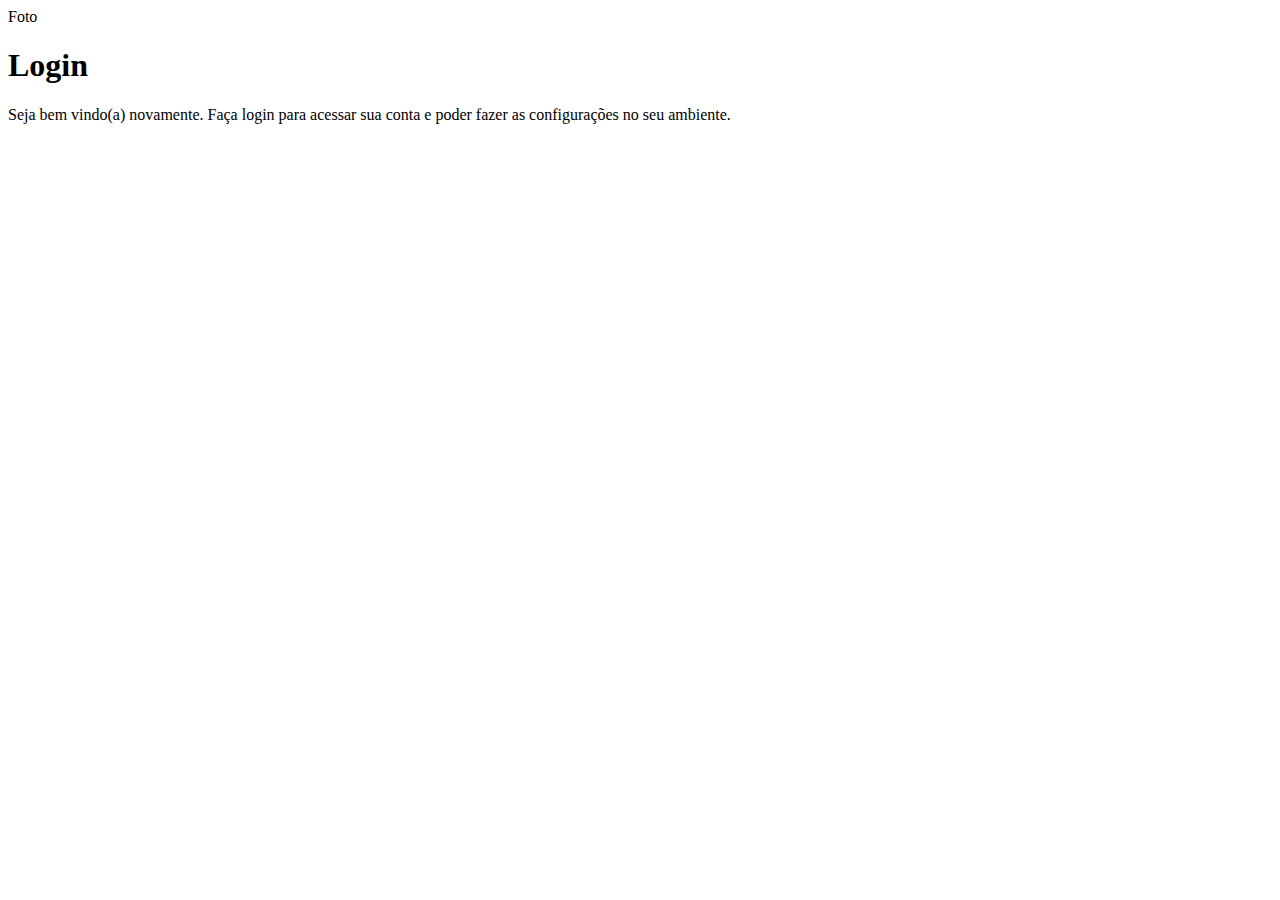
==== index.html @ a34ddea9 "project structure created" ====
<!DOCTYPE html>
<html lang="pt-br">
<head>
    <meta charset="UTF-8">
    <meta name="viewport" content="width=device-width, initial-scale=1.0">
    <title>Login</title>
    <link rel="stylesheet" href="estilos/style.css">
</head>
<body>
    <main>
        <section>
            <div id="login">
                Foto
            </div>
            <div id="formulario">
                <h1>Login</h1>
                <p>Seja bem vindo(a) novamente. Faça login para acessar sua conta e poder fazer as configurações no seu ambiente.</p>
                <form action="login.php" method="post">
                    
                </form>
            </div>
        </section>
    </main>
</body>
</html>
---- estilos/style.css ----
@charset "UTF-8";

/*
    Paleta de cores
    Verde: #49a09d
    Lilás: #5f2c82
*/
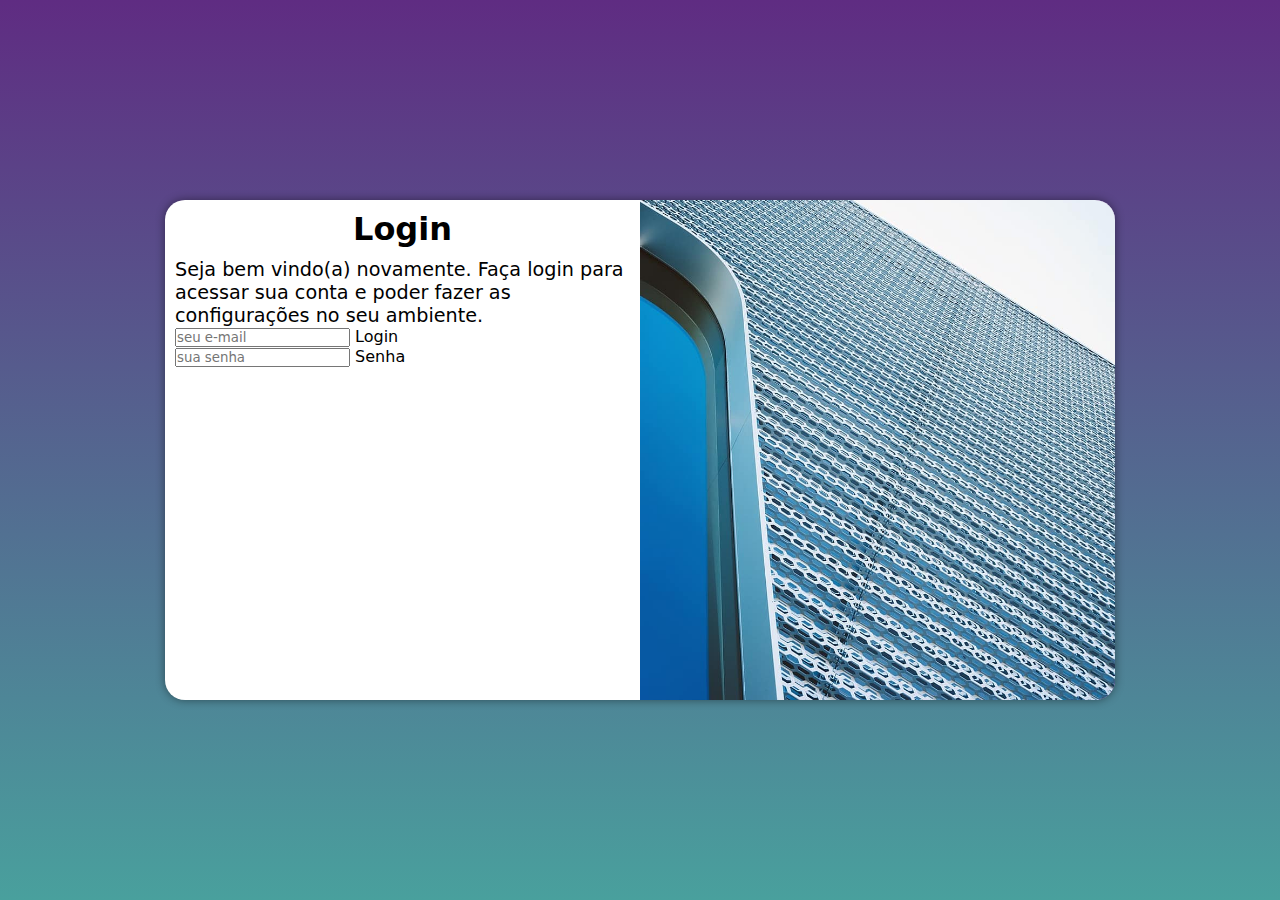
==== commit 6723a4c5: "commit" ====
--- a/index.html
+++ b/index.html
@@ -4,19 +4,30 @@
     <meta charset="UTF-8">
     <meta name="viewport" content="width=device-width, initial-scale=1.0">
     <title>Login</title>
+    <link href="https://fonts.googleapis.com/css2?family=Material+Symbols+Outlined" rel="stylesheet" />
     <link rel="stylesheet" href="estilos/style.css">
+    <link rel="stylesheet" href="estilos/media-query.css">
 </head>
 <body>
     <main>
-        <section>
-            <div id="login">
-                Foto
+        <section id="login">
+            <div id="imagem">
+                
             </div>
             <div id="formulario">
                 <h1>Login</h1>
                 <p>Seja bem vindo(a) novamente. Faça login para acessar sua conta e poder fazer as configurações no seu ambiente.</p>
-                <form action="login.php" method="post">
-                    
+                <form action="login.php" method="post" autocomplete="on">
+                    <div class="campo">
+                        
+                        <input type="email" name="login" id="ilogin" placeholder="seu e-mail">
+                        <label for="ilogin">Login</label>
+                    </div>
+                    <div class="campo">
+                        
+                        <input type="password" name="Senha" id="isenha" placeholder="sua senha">
+                        <label for="isenha">Senha</label>
+                    </div>
                 </form>
             </div>
         </section>
--- a/estilos/style.css
+++ b/estilos/style.css
@@ -4,4 +4,62 @@
     Paleta de cores
     Verde: #49a09d
     Lilás: #5f2c82
-*/+*/
+
+* {
+    font-family: system-ui, -apple-system, BlinkMacSystemFont, 'Segoe UI', Roboto, Oxygen, Ubuntu, Cantarell, 'Open Sans', 'Helvetica Neue', sans-serif;
+    padding: 0px;
+    margin: 0px;
+    box-sizing: border-box;
+}
+
+body, html {
+    background-color: #5f2c82 ;
+    height: 100vh;
+    width: 100vw;
+}
+
+main {
+    position: relative;
+    height: 100vh;
+    width: 100vw;
+}
+
+#login {
+    position: absolute;
+    top: 50%;
+    left: 50%;
+    transform: translate(-50%, -50%);
+    background-color: white;
+    width: 250px;
+    height: 500px;
+    border-radius: 20px;
+    overflow: hidden;
+    box-shadow: 0px 0px 10px rgba(0, 0, 0, 0.445);
+
+    transition: width .5s, height .5s;
+    transition-timing-function: ease;
+
+}
+
+#login > #imagem {
+    display: block;
+    background: #5f2c82 url(../imagens/metal.jpg) no-repeat;
+    height: 200px;
+    background-size: cover;
+    background-position: left bottom;
+}
+
+#login > #formulario {
+    display: block;
+    padding: 10px;
+}
+
+#formulario > h1 {
+    text-align: center;
+    margin-bottom: 10px;
+}
+
+#formulario > p {
+    font-size: 0.8em;
+}--- a/estilos/media-query.css
+++ b/estilos/media-query.css
@@ -0,0 +1,76 @@
+@charset "UTF-8";
+
+/*
+    Paleta de cores
+    Verde: #49a09d
+    Lilás: #5f2c82
+*/
+/* Typical Device Breakpoints
+-----------------------------
+Penas telas: até 600px
+Celular: de 600px até 768px
+Tablet: de 768px até 992px
+Desktop: de 992px até 1200px
+Grandes telas: acima de 1200px
+*/
+
+@media screen and (min-width: 768px) and (max-width: 992px) {
+
+    body{
+        background-image: linear-gradient(to top, #49a09d, #5f2c82 );
+    }
+    
+    #login {
+        width: 80vw;
+    }
+
+    #login > #imagem {
+        float: left;
+        width: 30%;
+        height: 100%;
+    }
+
+    #login > #formulario {
+        float: right;
+        width: 70%;
+    }
+
+#formulario > p {
+    font-size: 1em;
+}
+}
+
+@media screen and (min-width: 992px) {
+
+    body{
+        background-image: linear-gradient(to top, #49a09d, #5f2c82 );
+    }
+
+    #login {
+        width: 950px;
+    }
+
+    #login > #imagem {
+        float: right;
+        width: 50%;
+        height: 100%;
+    }
+
+    #login > #formulario {
+        float: left;
+        width: 50%;
+    }
+
+    
+#formulario > p {
+    font-size: 1.2em;
+}
+
+#formulario > h1 {
+    font-size: 2em ;
+}
+
+}
+
+
+
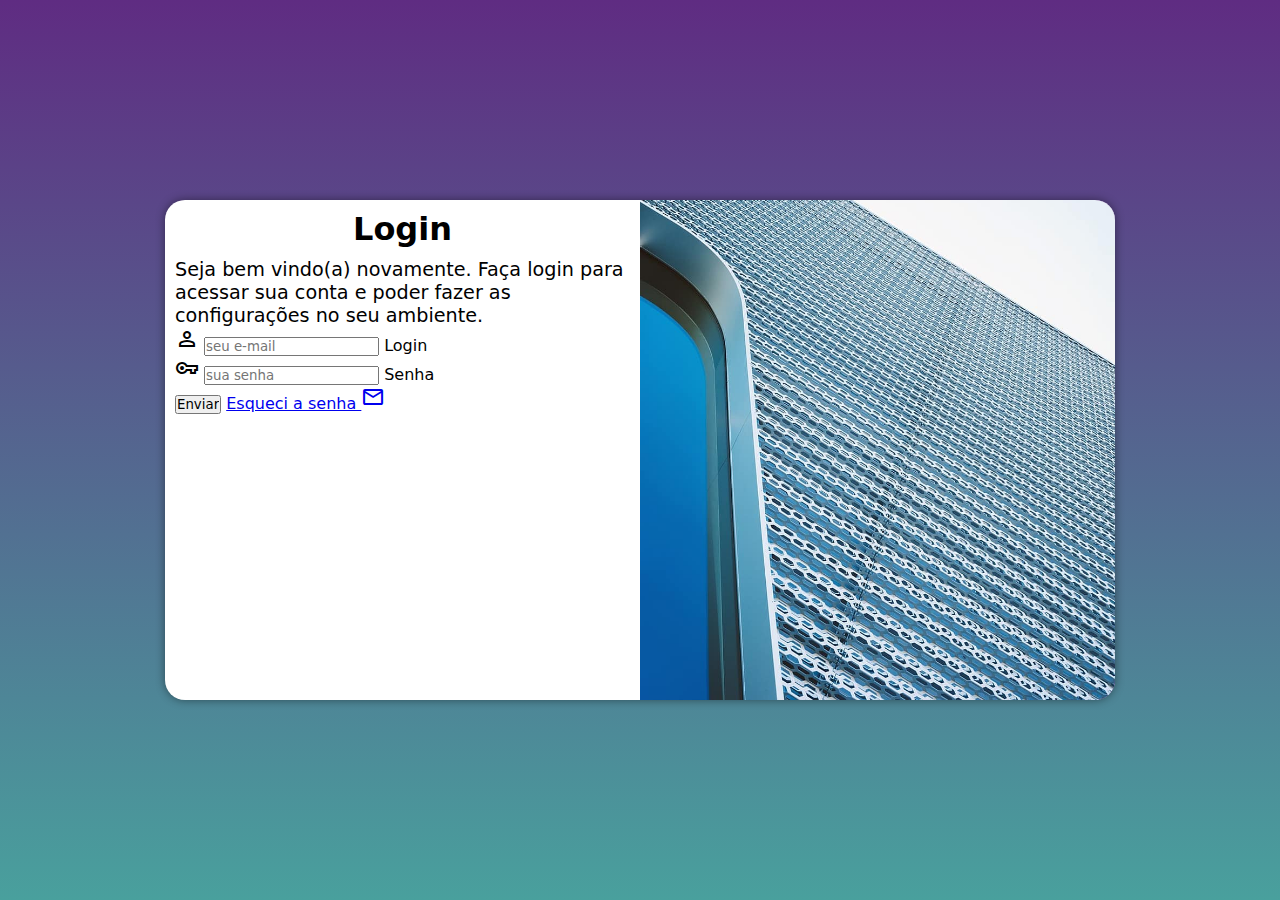
==== commit 38b559ee: "I added the form" ====
--- a/index.html
+++ b/index.html
@@ -19,15 +19,26 @@
                 <p>Seja bem vindo(a) novamente. Faça login para acessar sua conta e poder fazer as configurações no seu ambiente.</p>
                 <form action="login.php" method="post" autocomplete="on">
                     <div class="campo">
-                        
-                        <input type="email" name="login" id="ilogin" placeholder="seu e-mail">
+                        <span class="material-symbols-outlined">
+                            person
+                            </span>
+                        <input type="email" name="login" id="ilogin" placeholder="seu e-mail" autocomplete="email" required maxlength="30">
                         <label for="ilogin">Login</label>
                     </div>
                     <div class="campo">
-                        
-                        <input type="password" name="Senha" id="isenha" placeholder="sua senha">
+                        <span class="material-symbols-outlined">
+                            vpn_key
+                            </span>
+                        <input type="password" name="Senha" id="isenha" placeholder="sua senha" autocomplete="current-password" required minlength="8" maxlength="20">
                         <label for="isenha">Senha</label>
                     </div>
+
+                    <input type="submit" value="Enviar">
+                    <a href="esqueci.html">
+                        Esqueci a senha <i class="material-icons"><span class="material-symbols-outlined">
+                            mail
+                            </span></i>
+                    </a>
                 </form>
             </div>
         </section>
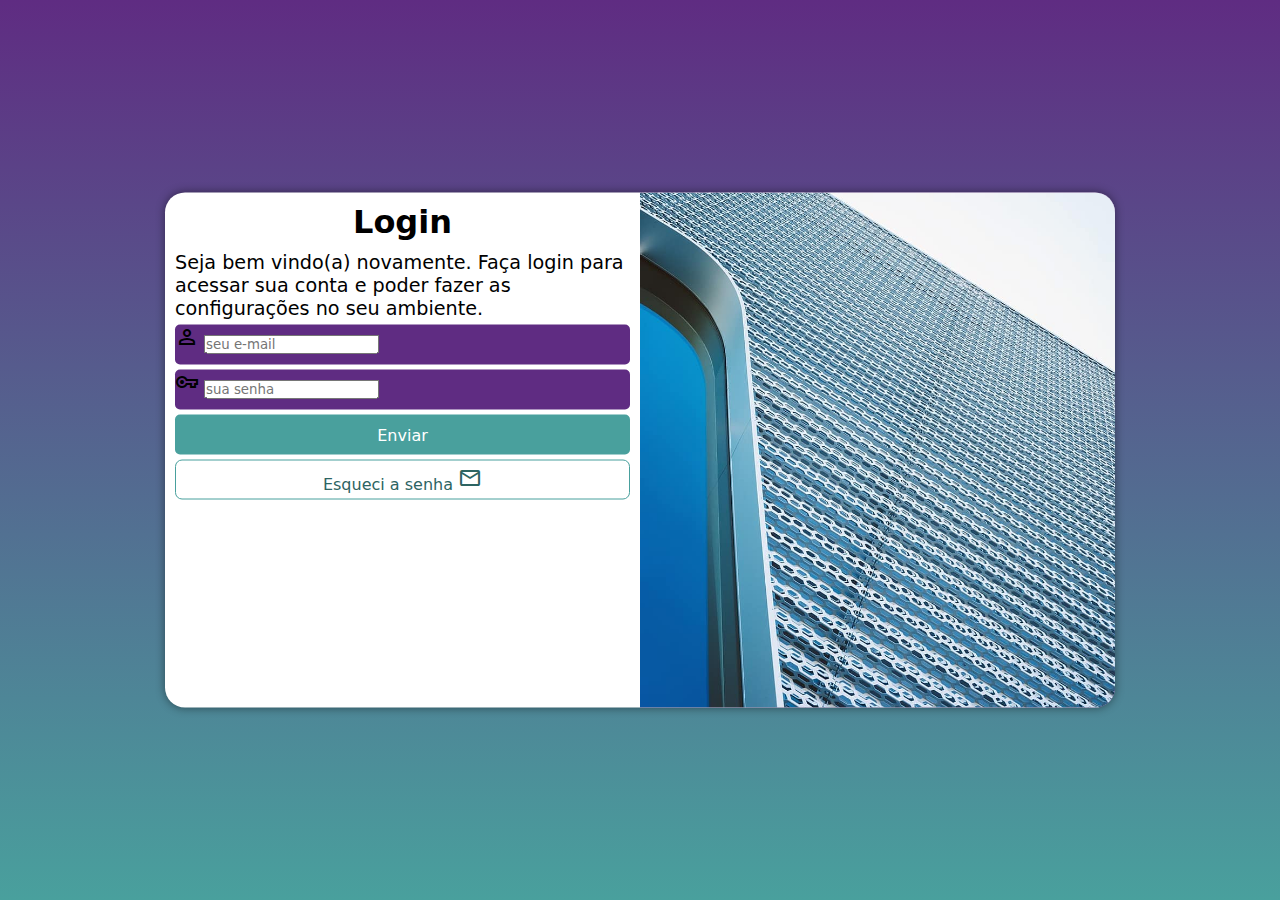
==== commit 1bca09d0: "form formatting" ====
--- a/index.html
+++ b/index.html
@@ -34,7 +34,7 @@
                     </div>
 
                     <input type="submit" value="Enviar">
-                    <a href="esqueci.html">
+                    <a href="esqueci.html" class="botao">
                         Esqueci a senha <i class="material-icons"><span class="material-symbols-outlined">
                             mail
                             </span></i>
--- a/estilos/style.css
+++ b/estilos/style.css
@@ -31,8 +31,8 @@
     left: 50%;
     transform: translate(-50%, -50%);
     background-color: white;
-    width: 250px;
-    height: 500px;
+    width: 270px;
+    height: 515px;
     border-radius: 20px;
     overflow: hidden;
     box-shadow: 0px 0px 10px rgba(0, 0, 0, 0.445);
@@ -62,4 +62,53 @@
 
 #formulario > p {
     font-size: 0.8em;
-}+}
+
+form > .campo {
+    background-color: #5f2c82;
+    display: block;
+    width: 100%;
+    height: 40px;
+    border-radius: 5px;
+    margin: 5px 0px;
+}
+
+.campo > label {
+    display: none;
+}
+
+form > input[type=submit] {
+    display: block;
+    font-size: 1em;
+    width: 100%;
+    height: 40px;
+    background-color: #49a09d ;
+    color: white;
+    border: none;
+    border-radius: 5px;
+    cursor: pointer;
+}
+
+form > input[type=submit]:hover {
+    background-color: #2d6462;
+}
+
+form > .botao {
+    display: block;
+    text-align: center;
+    font-size: 1em;
+    width: 100%;
+    height: 40px;
+    padding-top: 5px;
+    margin-top: 5px;
+    background-color: white;
+    color: #2d6462;
+    border: 1px solid #49a09d;
+    border-radius: 7px;
+    text-decoration: none;
+}
+
+form > .botao:hover {
+    background-color: #6cd3cf;
+}
+
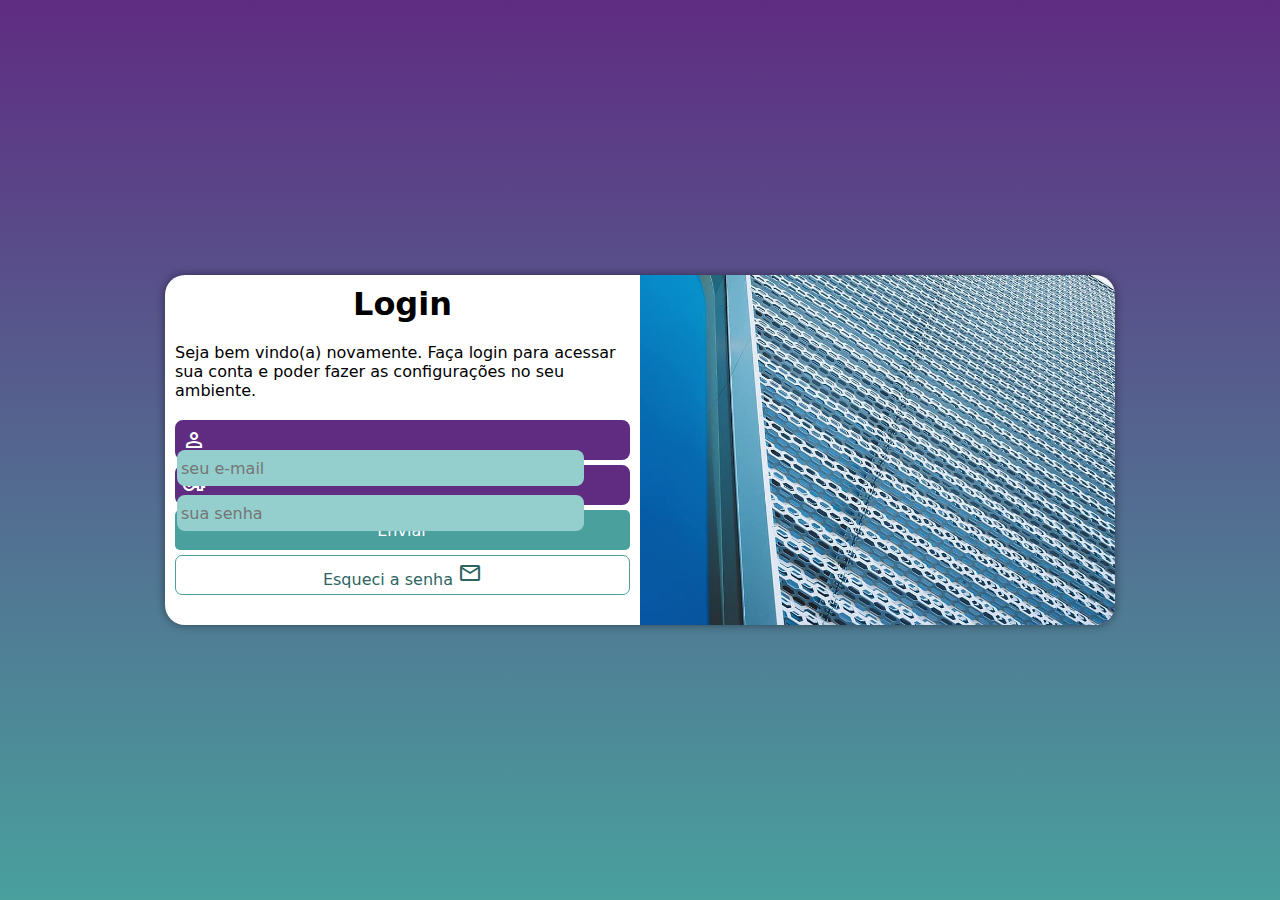
==== commit c81225a4: "bug fix" ====
--- a/index.html
+++ b/index.html
@@ -5,6 +5,8 @@
     <meta name="viewport" content="width=device-width, initial-scale=1.0">
     <title>Login</title>
     <link href="https://fonts.googleapis.com/css2?family=Material+Symbols+Outlined" rel="stylesheet" />
+    <link rel="stylesheet" href="https://fonts.googleapis.com/css2?family=Material+Symbols+Outlined:opsz,wght,FILL,GRAD@20..48,100..700,0..1,-50..200" />
+    
     <link rel="stylesheet" href="estilos/style.css">
     <link rel="stylesheet" href="estilos/media-query.css">
 </head>
@@ -19,16 +21,20 @@
                 <p>Seja bem vindo(a) novamente. Faça login para acessar sua conta e poder fazer as configurações no seu ambiente.</p>
                 <form action="login.php" method="post" autocomplete="on">
                     <div class="campo">
-                        <span class="material-symbols-outlined">
-                            person
-                            </span>
+                        <i>
+                            <span class="material-symbols-outlined">
+                                person
+                                </span>
+                        </i>
                         <input type="email" name="login" id="ilogin" placeholder="seu e-mail" autocomplete="email" required maxlength="30">
                         <label for="ilogin">Login</label>
                     </div>
                     <div class="campo">
-                        <span class="material-symbols-outlined">
-                            vpn_key
-                            </span>
+                        <i>
+                            <span class="material-symbols-outlined">
+                                vpn_key
+                                </span>
+                        </i>
                         <input type="password" name="Senha" id="isenha" placeholder="sua senha" autocomplete="current-password" required minlength="8" maxlength="20">
                         <label for="isenha">Senha</label>
                     </div>
--- a/estilos/style.css
+++ b/estilos/style.css
@@ -29,7 +29,6 @@
     position: absolute;
     top: 50%;
     left: 50%;
-    transform: translate(-50%, -50%);
     background-color: white;
     width: 270px;
     height: 515px;
@@ -37,6 +36,7 @@
     overflow: hidden;
     box-shadow: 0px 0px 10px rgba(0, 0, 0, 0.445);
 
+    transform: translate(-50%, -50%);
     transition: width .5s, height .5s;
     transition-timing-function: ease;
 
@@ -66,15 +66,40 @@
 
 form > .campo {
     background-color: #5f2c82;
+    border: 2px solid #5f2c82;
     display: block;
     width: 100%;
     height: 40px;
-    border-radius: 5px;
+    border-radius: 8px;
     margin: 5px 0px;
 }
 
 .campo > label {
     display: none;
+}
+
+.campo > i {
+    color: white;
+    font-size: 2em;
+    width: 40px;
+    padding: 5px;
+
+}
+
+.campo > input:focus-within {
+    background-color: white;
+}
+
+.campo > input {
+    background-color: #94cfcd;
+    font-size: 1em;
+    width: calc(100% - 44px);
+    height: 100%;
+    border: 0px;
+    border-radius: 8px;
+    padding: 4px;
+    transform: translateY(-10px);
+
 }
 
 form > input[type=submit] {
--- a/estilos/media-query.css
+++ b/estilos/media-query.css
@@ -22,6 +22,7 @@
     
     #login {
         width: 80vw;
+        height: 300px;
     }
 
     #login > #imagem {
@@ -37,6 +38,7 @@
 
 #formulario > p {
     font-size: 1em;
+    margin: 10px 0px;
 }
 }
 
@@ -48,6 +50,7 @@
 
     #login {
         width: 950px;
+        height: 350px;
     }
 
     #login > #imagem {
@@ -61,14 +64,16 @@
         width: 50%;
     }
 
+    #formulario > h1 {
+        font-size: 2em ;
+    }
     
-#formulario > p {
-    font-size: 1.2em;
-}
+    #formulario > p {
+        font-size: 1em;
+        margin: 20px 0px;
+    }
 
-#formulario > h1 {
-    font-size: 2em ;
-}
+
 
 }
 
